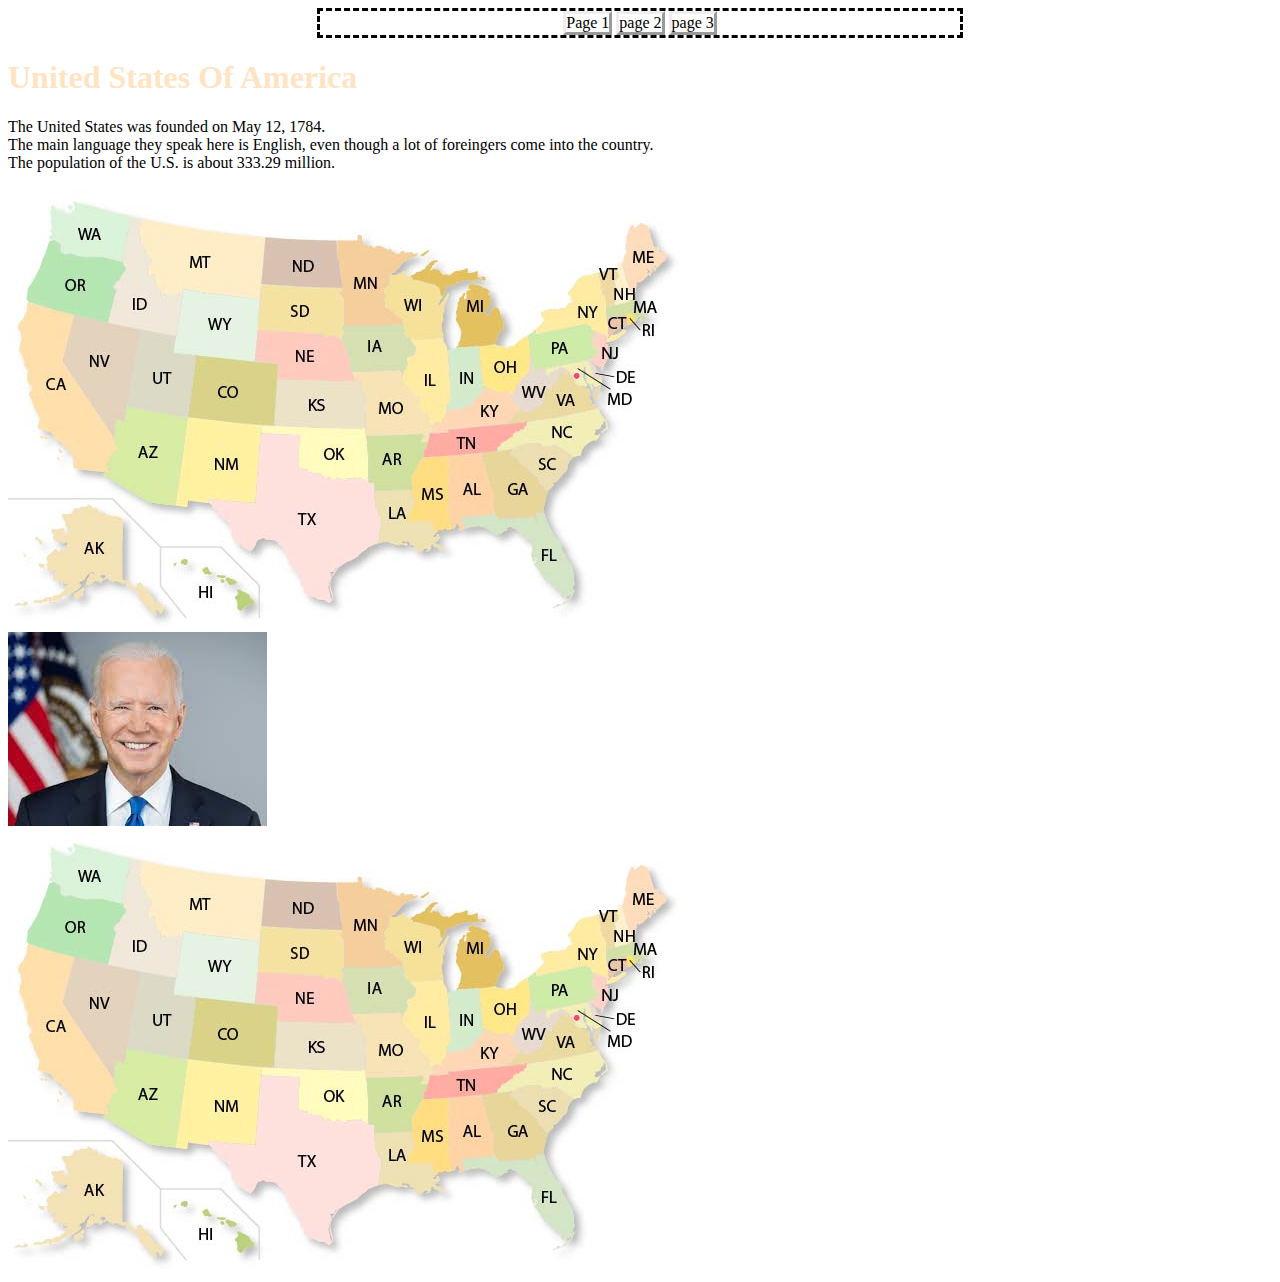
==== index.html @ ca227eac "Initial Commit" ====
<!DOCTYPE html>

<html>

    <head>
        <link rel="stylesheet" href="styles.css">
    </head>

    <body>
        

        <ul class="nav">
            <li><a href="page1.html">Page 1</a></li>
            <li><a href="page2.html">page 2</a></li>
            <li><a href="page3.html">page 3</a></li>
        </ul>

            <h1>
                United States Of America
            </h1>

            <p>
                    The United States was founded on May 12, 1784. <br>
                     The main language they speak here is English, even though a lot of foreingers come into the country. <br>
                      The population of the U.S. is about 333.29 million.
            </p>

            <img src="pictures/us map.jpg" alt=""> <br>
            <img src="pictures/biden.jpeg" alt=""> <br>
            <img src="pictures/us map.jpg" alt=""> <br>




    </body>

    
        

    
</html>
---- styles.css ----
h1 {

    color: bisque;
    font font-family: Impact, "Helvetica Neue", Helvetica, sans-serif;;

}

.nav {

list-style: none;
padding-left: 0;

border-style: dashed;


width: 50vw;
margin: auto;

text-align: center;








}

.nav>li {

    display: inline-block;

    border-style: outset;


}

.nav>li>a {

    text-decoration: none;
    color: black;
}

.nav>li>a:hover{
    background-color: red;
}
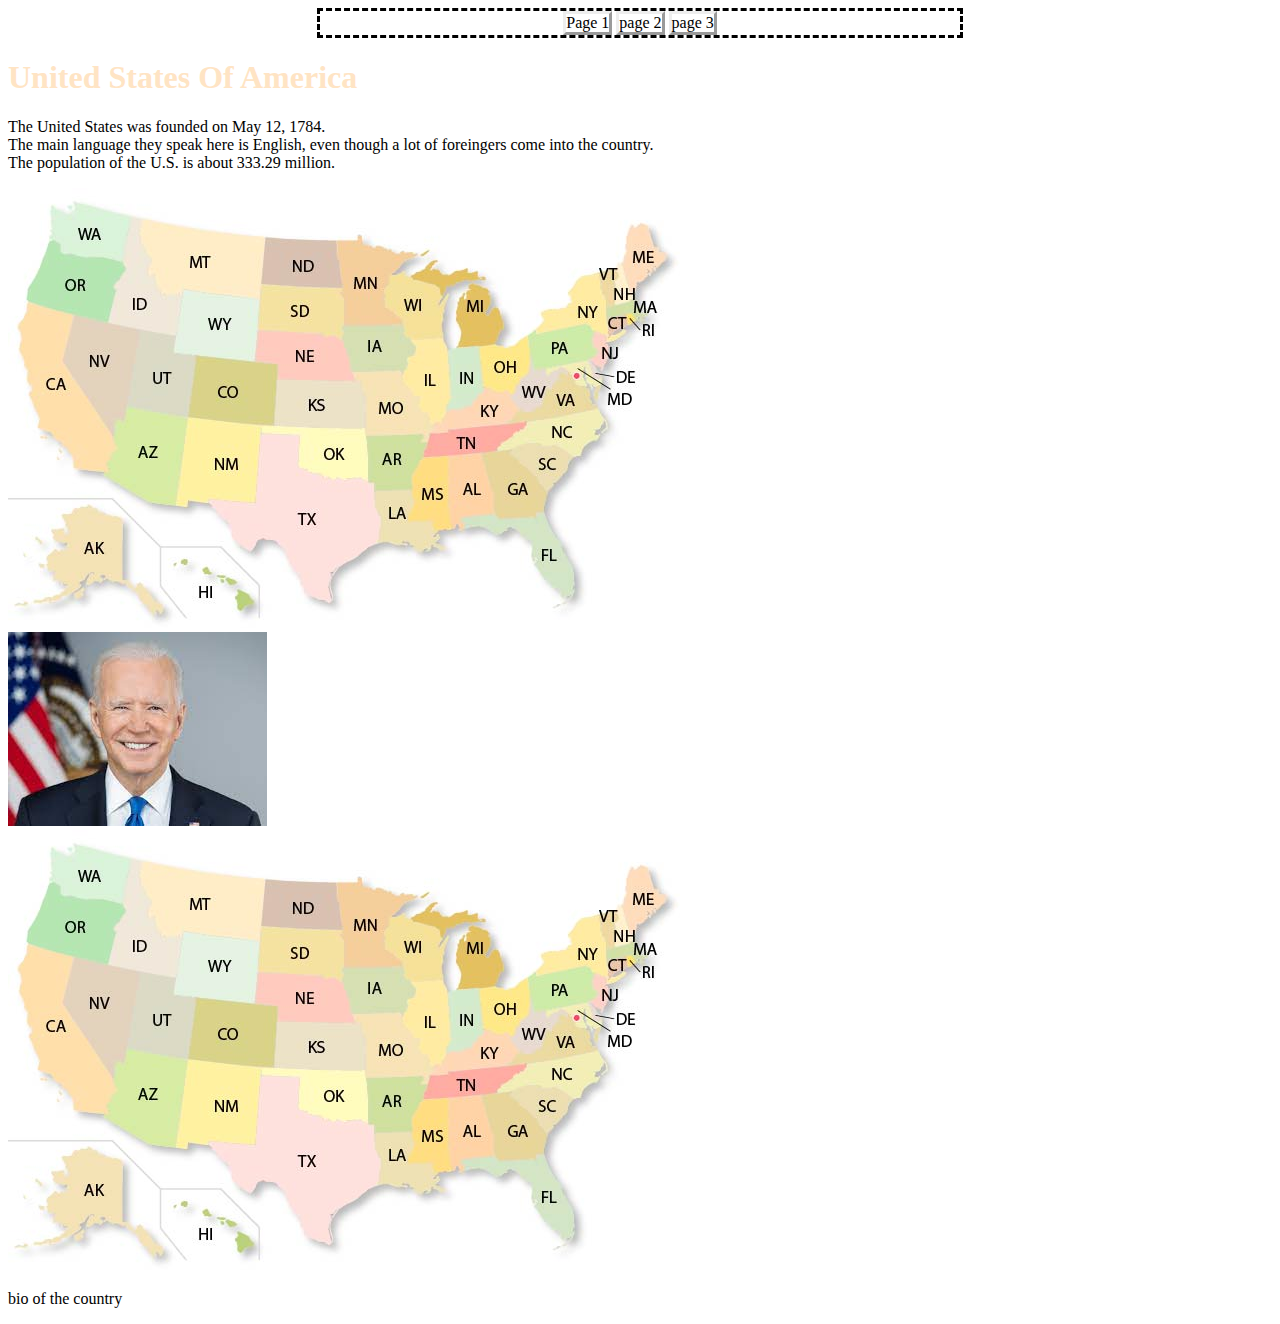
==== commit 6d8fe68f: "tried something" ====
--- a/index.html
+++ b/index.html
@@ -29,7 +29,9 @@
             <img src="pictures/biden.jpeg" alt=""> <br>
             <img src="pictures/us map.jpg" alt=""> <br>
 
-
+            <p>
+                bio of the country
+            </p>
 
 
     </body>
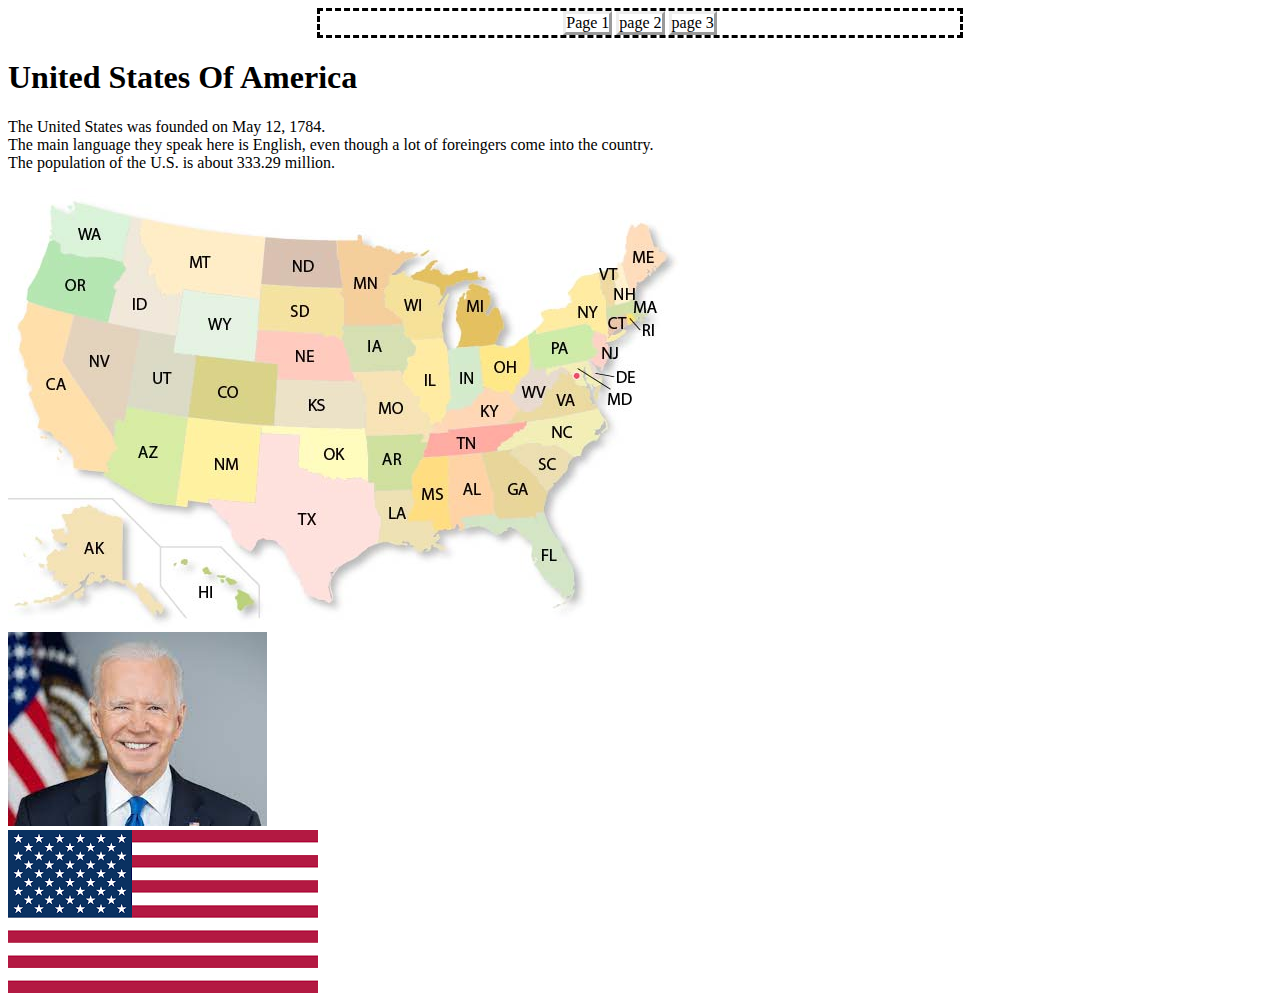
==== commit 1f662ba1: "finished website" ====
--- a/index.html
+++ b/index.html
@@ -27,11 +27,7 @@
 
             <img src="pictures/us map.jpg" alt=""> <br>
             <img src="pictures/biden.jpeg" alt=""> <br>
-            <img src="pictures/us map.jpg" alt=""> <br>
-
-            <p>
-                bio of the country
-            </p>
+            <img src="pictures/big az flag.png" alt=""> <br>
 
 
     </body>
--- a/styles.css
+++ b/styles.css
@@ -1,9 +1,4 @@
-h1 {
 
-    color: bisque;
-    font font-family: Impact, "Helvetica Neue", Helvetica, sans-serif;;
-
-}
 
 .nav {
 
@@ -17,14 +12,6 @@
 margin: auto;
 
 text-align: center;
-
-
-
-
-
-
-
-
 }
 
 .nav>li {
@@ -32,8 +19,6 @@
     display: inline-block;
 
     border-style: outset;
-
-
 }
 
 .nav>li>a {
